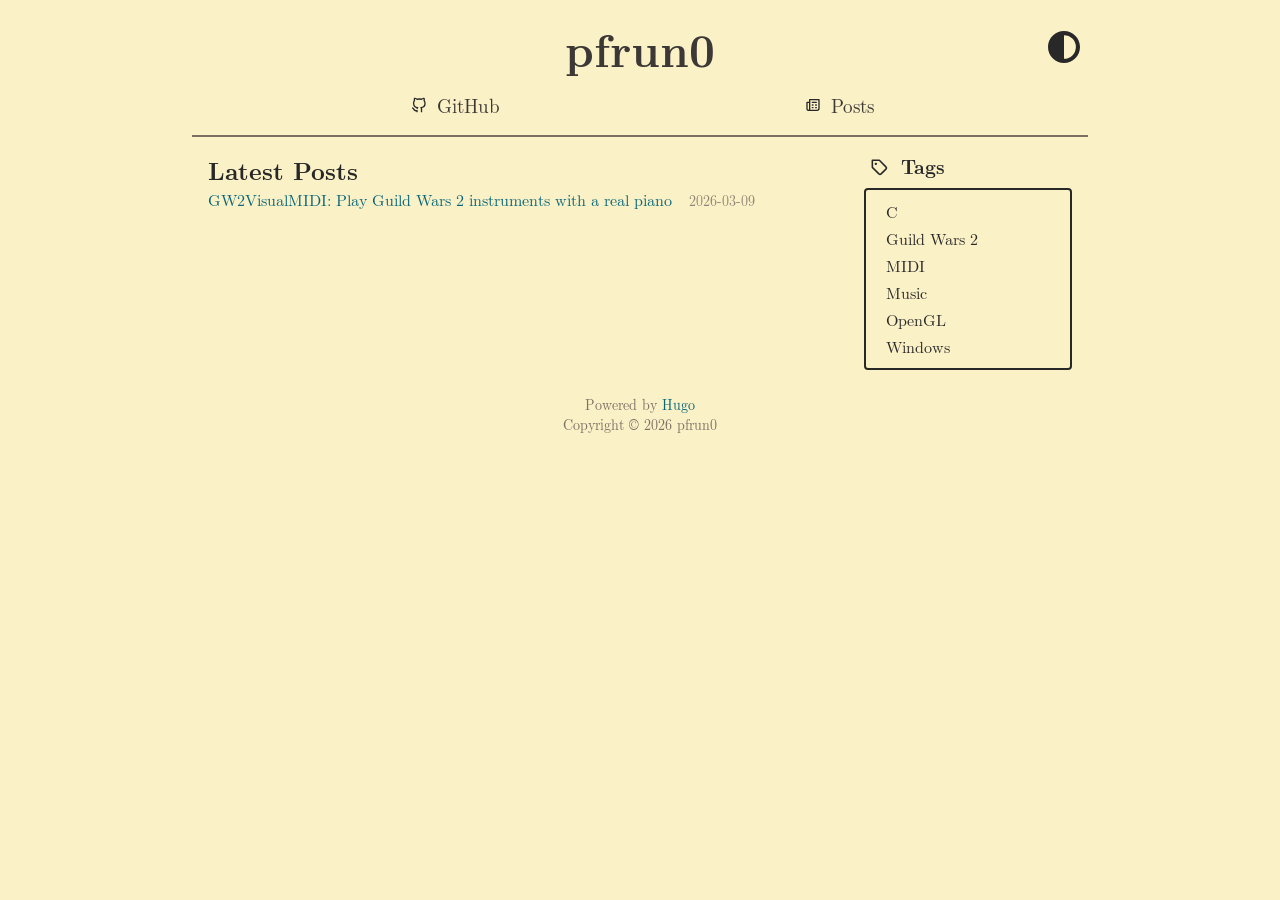
==== index.html @ 2d3a09f6 "Blog update" ====
<!DOCTYPE html>
<html lang="en-us" style="font-size: 100%">

<head>
	<meta name="generator" content="Hugo 0.157.0">
  <meta charset="UTF-8">
  <meta name="viewport" content="width=device-width, initial-scale=1.0">

  
  <meta name="author" content="pfrun0">

  
  
  <meta name="description" content="Hello World">
  

  
  <link rel="apple-touch-icon" sizes="180x180" href="http://localhost//images/apple-touch-icon.png">
  <link rel="icon" type="image/png" sizes="32x32" href="http://localhost//images/favicon-32x32.png">
  <link rel="icon" type="image/png" sizes="16x16" href="http://localhost//images/favicon-16x16.png">

  
  
  <meta name="keywords" content='hugo latex theme blog texify texify2 texify3 michael neuper'>
  

  
  
  <link rel="stylesheet" href='/katex/katex.min.css'>
<script defer defer src='/katex/katex.min.js'></script>
<script defer src='/katex/contrib/auto-render.min.js'></script>
<script>
    document.addEventListener("DOMContentLoaded", function() {
        renderMathInElement(document.body, {
          delimiters: [
              {left: '$$', right: '$$', display: true},
              {left: '$', right: '$', display: false},
              {left: '\\(', right: '\\)', display: false},
              {left: '\\[', right: '\\]', display: true}
          ],
          throwOnError : false
        });
    });
</script>
  

  
  

  
  <meta property="og:url" content="http://localhost/">
  <meta property="og:site_name" content="pfrun0">
  <meta property="og:title" content="pfrun0">
  <meta property="og:description" content="Hello World">
  <meta property="og:locale" content="en_us">
  <meta property="og:type" content="website">


  
  <link rel="canonical" href="http://localhost/">

  
  
  <link rel="alternate" type="application/rss+xml" href="http://localhost/index.xml" title="pfrun0" />
  
  
  <meta itemprop="name" content="pfrun0">
  <meta itemprop="description" content="Hello World">
  <meta itemprop="datePublished" content="2026-03-09T00:00:00+00:00">
  <meta itemprop="dateModified" content="2026-03-09T00:00:00+00:00">

  
  
  
    <link rel="stylesheet" href="/css/common.min.e562d763c6d0825495eb17de8b2c1d9800cf7c08db1c36accedf77a5fccfc4b9.css" integrity="sha256-5WLXY8bQglSV6xfeiywdmADPfAjbHDaszt93pfzPxLk=" crossorigin="anonymous">
  

  
  
    <link rel="stylesheet" href="/css/content.min.6c9ed0934a51a1ab8000e08ffe5936c990057489fed352ce34606a43c03bf7d3.css" integrity="sha256-bJ7Qk0pRoauAAOCP/lk2yZAFdIn&#43;01LONGBqQ8A799M=" crossorigin="anonymous">
  

  
  
  <title>pfrun0</title>
  

  
  
  <meta name="twitter:card" content="summary">
  <meta name="twitter:title" content="pfrun0">
  <meta name="twitter:description" content="Hello World">


  


  <link rel="stylesheet" href="/css/index.min.1a5a45e0f487fca4e7dc535918e08270aeedac29162a881bb3c2cf9171c418d2.css" integrity="sha256-GlpF4PSH/KTn3FNZGOCCcK7trCkWKogbs8LPkXHEGNI=" crossorigin="anonymous">


</head>

<body>
  <div id="wrapper">
    


<header id="header">
  <h1>
    <a href="http://localhost/">pfrun0</a>
    <button id="dark-mode-toggle" class="dark-mode-toggle" aria-label="Toggle theme">
        <svg width="2rem" height="2rem" xmlns="http://www.w3.org/2000/svg" viewBox="0 0 496 496">
        <path fill="currentColor" d="M8,256C8,393,119,504,256,504S504,393,504,256,393,8,256,8,8,119,8,256ZM256,440V72a184,184,0,0,1,0,368Z" transform="translate(-8 -8)"/>
        </svg>
    </button>
  </h1>

  <nav>
    
    <span class="nav-bar-item">
      
        <span class="icon"><svg width="1em" height="1em" viewBox="0 0 24 24" xmlns="http://www.w3.org/2000/svg"><path d="M10.07031,20.50291a1.00008,1.00008,0,0,0-1.18115-.9834c-1.30908.24024-2.96191.27637-3.40137-.958a5.70754,5.70754,0,0,0-1.83691-2.415,1.20073,1.20073,0,0,1-.1665-.10938,1,1,0,0,0-.93067-.64551H2.54883a.99965.99965,0,0,0-1,.99512c-.00391.81543.811,1.33789,1.1416,1.51465a4.4408,4.4408,0,0,1,.92383,1.35937c.36426,1.02344,1.42285,2.57617,4.46582,2.376.001.03516.00195.06836.00244.09863l.00439.26758a1,1,0,0,0,2,0l-.00488-.31836C10.07715,21.4951,10.07031,21.22068,10.07031,20.50291Zm10.667-15.126c.03174-.125.063-.26367.09034-.41992a6.27792,6.27792,0,0,0-.40821-3.293,1.002,1.002,0,0,0-.61572-.58007c-.356-.12012-1.67041-.35645-4.18408,1.25a13.86918,13.86918,0,0,0-6.354,0C6.76221.751,5.45459.9658,5.10205,1.07908a.99744.99744,0,0,0-.63135.584,6.3003,6.3003,0,0,0-.40332,3.35644c.02442.12793.05078.2461.07813.35449A6.26928,6.26928,0,0,0,2.89014,9.20311a8.42168,8.42168,0,0,0,.04248.92187c.334,4.60254,3.334,5.98438,5.42431,6.459-.04345.125-.083.25878-.11816.40039a1.00023,1.00023,0,0,0,1.94238.47851,1.6784,1.6784,0,0,1,.46778-.87793.99947.99947,0,0,0-.5459-1.74512c-3.4541-.39453-4.95362-1.80175-5.1792-4.89843a6.61076,6.61076,0,0,1-.03369-.73828,4.25769,4.25769,0,0,1,.91943-2.71289,3.022,3.022,0,0,1,.1958-.23145.99988.99988,0,0,0,.188-1.02441,3.3876,3.3876,0,0,1-.15527-.55567A4.09356,4.09356,0,0,1,6.1167,3.06346a7.54263,7.54263,0,0,1,2.415,1.17968,1.00877,1.00877,0,0,0,.82764.13282,11.77716,11.77716,0,0,1,6.17285.001,1.00549,1.00549,0,0,0,.83056-.13769,7.572,7.572,0,0,1,2.40528-1.19043,4.03977,4.03977,0,0,1,.0874,1.57812,3.205,3.205,0,0,1-.16895.60743.9999.9999,0,0,0,.188,1.02441c.07715.08691.1543.18066.22363.26855A4.12186,4.12186,0,0,1,20,9.20311a7.03888,7.03888,0,0,1-.0376.77734c-.22021,3.05566-1.72558,4.46387-5.1958,4.85937a1,1,0,0,0-.54541,1.7461,1.63079,1.63079,0,0,1,.46631.9082,3.06079,3.06079,0,0,1,.09229.81934v2.334C14.77,21.2949,14.77,21.78025,14.77,22.00291a1,1,0,1,0,2,0c0-.2168,0-.69238.00977-1.33984V18.31346a4.8815,4.8815,0,0,0-.15479-1.31153,4.25638,4.25638,0,0,0-.11621-.416,6.51258,6.51258,0,0,0,5.44531-6.42383A8.69677,8.69677,0,0,0,22,9.20311,6.13062,6.13062,0,0,0,20.7373,5.37693Z"/></svg></span>
      
      <a class="link" href="https://github.com/pfrun0">GitHub</a>
    </span>
    
    <span class="nav-bar-item">
      
        <span class="icon"><svg width="1em" height="1em" viewBox="0 0 24 24" xmlns="http://www.w3.org/2000/svg"><path d="M17,11H16a1,1,0,0,0,0,2h1a1,1,0,0,0,0-2Zm0,4H16a1,1,0,0,0,0,2h1a1,1,0,0,0,0-2ZM11,9h6a1,1,0,0,0,0-2H11a1,1,0,0,0,0,2ZM21,3H7A1,1,0,0,0,6,4V7H3A1,1,0,0,0,2,8V18a3,3,0,0,0,3,3H18a4,4,0,0,0,4-4V4A1,1,0,0,0,21,3ZM6,18a1,1,0,0,1-2,0V9H6Zm14-1a2,2,0,0,1-2,2H7.82A3,3,0,0,0,8,18V5H20Zm-9-4h1a1,1,0,0,0,0-2H11a1,1,0,0,0,0,2Zm0,4h1a1,1,0,0,0,0-2H11a1,1,0,0,0,0,2Z"/></svg></span>
      
      <a class="link" href="/posts/">Posts</a>
    </span>
    
  </nav>
</header>
<hr class="head-rule"></hr>
    
<main class="grid-container">
    <div id="content" class="index">
        
            
        

        <h2>Latest Posts</h2>
        
        <div style="margin-bottom: 1.2rem;">
            <a href="http://localhost/posts/pianoapp/">GW2VisualMIDI: Play Guild Wars 2 instruments with a real piano</a>
            <span style="color: var(--gray); font-size: 0.85em; margin-left: 0.75rem;">2026-03-09</span>
        </div>
        
    </div>

    <div class="sidebar">
        
        <h3 class="taxonomy">
            <span class="icon">
                <svg width="1em" height="1em" viewBox="0 0 24 24" xmlns="http://www.w3.org/2000/svg" fill="currentColor" class="taxonomy-svg">
                    <path d="M7.5,6A1.5,1.5,0,1,0,9,7.5,1.5,1.5,0,0,0,7.5,6Zm13.62,4.71L12.71,2.29A1,1,0,0,0,12,2H3A1,1,0,0,0,2,3v9a1,1,0,0,0,.29.71l8.42,8.41a3,3,0,0,0,4.24,0L21.12,15a3,3,0,0,0,0-4.24Zm-1.41,2.82h0l-6.18,6.17a1,1,0,0,1-1.41,0L4,11.59V4h7.59l8.12,8.12a1,1,0,0,1,.29.71A1,1,0,0,1,19.71,13.53Z"/></svg>
            </span>
            <a href="/tags/">Tags</a>
        </h3>
        <ul class="nav-list sidenav">
            
            <li>
                <a href="http://localhost/tags/c/">C</a>
            </li>
            
            <li>
                <a href="http://localhost/tags/guild-wars-2/">Guild Wars 2</a>
            </li>
            
            <li>
                <a href="http://localhost/tags/midi/">MIDI</a>
            </li>
            
            <li>
                <a href="http://localhost/tags/music/">Music</a>
            </li>
            
            <li>
                <a href="http://localhost/tags/opengl/">OpenGL</a>
            </li>
            
            <li>
                <a href="http://localhost/tags/windows/">Windows</a>
            </li>
            
        </ul>
        
    </div>
</main>

    <footer id="footer">
  <div>
    <span>Powered by <a href="https://gohugo.io">Hugo</a></span>
  </div>
  <div>
    <span>Copyright © 2026 pfrun0</span>
  </div>
</footer>

  </div>

  
  <script src='http://localhost/js/script.js' defer></script>

  
  
  <link media="screen" rel="stylesheet" href="http://localhost/css/custom.css" />
  

  
  

  
  

</body>

</html>
---- css/common.min.e562d763c6d0825495eb17de8b2c1d9800cf7c08db1c36accedf77a5fccfc4b9.css ----
:root{--bg_h:#f9f5d7;--bg:#fbf1c7;--bg_s:#f2e5bc;--bg1:#ebdbb2;--bg2:#d5c4a1;--bg3:#bdae93;--bg4:#a89984;--fg:#282828;--fg1:#3c3836;--fg2:#504945;--fg3:#665c54;--fg4:#7c6f64;--red:#9d0006;--green:#79740e;--yellow:#b57614;--blue:#076678;--purple:#8f3f71;--aqua:#427b58;--orange:#af3a03;--gray:#928374;--red-dim:#cc2412;--green-dim:#98971a;--yellow-dim:#d79921;--blue-dim:#458598;--purple-dim:#b16286;--aqua-dim:#689d6a;--orange-dim:#d65d0e;--gray-dim:#7c6f64}.darkmode{--bg_h:#1d2021;--bg:#282828;--bg_s:#32302f;--bg1:#3c3836;--bg2:#504945;--bg3:#665c54;--bg4:#7c6f64;--fg:#fbf1c7;--fg1:#ebdbb2;--fg2:#d5c4a1;--fg3:#bdae93;--fg4:#a89984;--red:#fb4934;--green:#b8bb26;--yellow:#fabd2f;--blue:#83a598;--purple:#d3869b;--aqua:#8ec07c;--gray:#928374;--orange:#fe8019;--red-dim:#cc2412;--green-dim:#98971a;--yellow-dim:#d79921;--blue-dim:#458588;--purple-dim:#b16286;--aqua-dim:#689d6a;--gray-dim:#a89984;--orange-dim:#d65d0e}@font-face{font-display:swap;font-family:latin modern mono;font-style:normal;font-weight:700;src:url(../fonts/lmmono-bold.woff)}@font-face{font-display:swap;font-family:latin modern mono;font-style:italic;font-weight:700;src:url(../fonts/lmmono-bolditalic.woff)}@font-face{font-display:swap;font-family:latin modern mono;font-style:italic;font-weight:400;src:url(../fonts/lmmono-italic.woff)}@font-face{font-display:swap;font-family:latin modern mono;font-style:normal;font-weight:400;src:url(../fonts/lmmono-normal.woff)}@font-face{font-display:swap;font-family:latin modern roman;font-style:normal;font-weight:700;src:url(../fonts/lmroman-bold.woff)}@font-face{font-display:swap;font-family:latin modern roman;font-style:italic;font-weight:700;src:url(../fonts/lmroman-bolditalic.woff)}@font-face{font-display:swap;font-family:latin modern roman;font-style:italic;font-weight:400;src:url(../fonts/lmroman-italic.woff)}@font-face{font-display:swap;font-family:latin modern roman;font-style:normal;font-weight:400;src:url(../fonts/lmroman-normal.woff)}*{box-sizing:border-box;margin:0;padding:0}body{background-color:var(--bg);color:var(--fg)}a{text-decoration:none}a:link{color:var(--blue)}a:hover,a:visited{color:var(--blue-dim)}::-moz-selection{background-color:var(--blue);color:#fff}::selection{background-color:var(--blue);color:#fff}time{color:var(--fg4);margin-left:1rem;min-width:5rem}hr{background-color:var(--fg4);margin-top:1rem;margin-bottom:1rem;border:0;height:2px}#wrapper{background-color:var(--bg);display:flex;flex-direction:column;font-family:latin modern roman,times new roman,serif;min-height:100vh;overflow-wrap:break-word;padding:1rem 15vw}@media screen and (max-width:768px){#wrapper{padding-left:5vw;padding-right:5vw}}.paginator{align-items:flex-end;display:flex;flex-direction:row;justify-content:space-between;margin-top:2rem}::-webkit-scrollbar{background-color:var(--bg);height:8px;width:8px}::-webkit-scrollbar-thumb{background-color:var(--fg4)}::-webkit-scrollbar-thumb:hover{background-color:var(--fg1)}#header{align-items:center;display:flex;flex-direction:column}#header>h1{text-align:center}@media screen and (min-width:768px){#header>h1{font-size:2.8rem}}#header>nav{display:flex;flex-direction:row;justify-content:space-around;flex-wrap:wrap;max-width:768px;margin-top:10px;width:100%}#header>nav>span>a{font-size:1.2rem;color:var(--fg1);text-decoration:none;display:inline-block;position:relative}#header>nav>span>a:after{background-color:var(--fg1);content:"";position:absolute;width:100%;transform:scaleX(0);height:2px;bottom:0;left:0;transform-origin:bottom right;transition:transform .25s ease-out}#header>nav>span>a:hover:after{transform:scaleX(1);transform-origin:bottom left}#header a,#header a:hover,#header a:visited{color:var(--fg1)}main{margin:0 1rem}#main{align-self:center;display:flex;flex-direction:column;flex-grow:1;max-width:100%;padding:0;width:calc(100% - 2rem)}@media screen and (max-width:768px){#main{width:100%}}#footer{color:var(--fg4);align-items:center;display:flex;font-size:.9rem;flex-direction:column;margin-top:1rem}#footer>.footnote{text-align:center}#sharingbuttons{align-items:center;display:flex;flex-direction:row;justify-content:space-between;margin-top:1rem;flex-wrap:wrap}.dark-mode-toggle{background-color:var(--bg);color:var(--fg);position:absolute;top:calc((4px + 1rem)/2 + 12.55px);right:15vw;border:none;padding:.5rem;border-radius:.25rem;cursor:pointer;transition:opacity .3s}.dark-mode-toggle:hover{color:var(--fg1)}@media screen and (max-width:768px){.dark-mode-toggle{right:calc((4px + 1rem)/2)}}.icon svg{fill:var(--fg);margin-right:.3em;margin-left:.3em}.taxonomy-svg{padding:0;top:.125em;position:relative}.row{margin-left:2rem}
---- css/content.min.6c9ed0934a51a1ab8000e08ffe5936c990057489fed352ce34606a43c03bf7d3.css ----
:root{--bg_h:#f9f5d7;--bg:#fbf1c7;--bg_s:#f2e5bc;--bg1:#ebdbb2;--bg2:#d5c4a1;--bg3:#bdae93;--bg4:#a89984;--fg:#282828;--fg1:#3c3836;--fg2:#504945;--fg3:#665c54;--fg4:#7c6f64;--red:#9d0006;--green:#79740e;--yellow:#b57614;--blue:#076678;--purple:#8f3f71;--aqua:#427b58;--orange:#af3a03;--gray:#928374;--red-dim:#cc2412;--green-dim:#98971a;--yellow-dim:#d79921;--blue-dim:#458598;--purple-dim:#b16286;--aqua-dim:#689d6a;--orange-dim:#d65d0e;--gray-dim:#7c6f64}.darkmode{--bg_h:#1d2021;--bg:#282828;--bg_s:#32302f;--bg1:#3c3836;--bg2:#504945;--bg3:#665c54;--bg4:#7c6f64;--fg:#fbf1c7;--fg1:#ebdbb2;--fg2:#d5c4a1;--fg3:#bdae93;--fg4:#a89984;--red:#fb4934;--green:#b8bb26;--yellow:#fabd2f;--blue:#83a598;--purple:#d3869b;--aqua:#8ec07c;--gray:#928374;--orange:#fe8019;--red-dim:#cc2412;--green-dim:#98971a;--yellow-dim:#d79921;--blue-dim:#458588;--purple-dim:#b16286;--aqua-dim:#689d6a;--gray-dim:#a89984;--orange-dim:#d65d0e}.bg{color:#3c3836;background-color:#fbf1c7}.chroma{color:#3c3836;background-color:#fbf1c7}.chroma .lnlinks{outline:none;text-decoration:none;color:inherit}.chroma .lntd{vertical-align:top;padding:0;margin:0;border:0}.chroma .lntable{border-spacing:0;padding:0;margin:0;border:0}.chroma .hl{background-color:#e1d8b3}.chroma .lnt{white-space:pre;-webkit-user-select:none;-moz-user-select:none;user-select:none;margin-right:.4em;padding:0 .4em;color:#9d9b9a}.chroma .ln{white-space:pre;-webkit-user-select:none;-moz-user-select:none;user-select:none;margin-right:.4em;padding:0 .4em;color:#9d9b9a}.chroma .line{display:flex}.chroma .k{color:#af3a03}.chroma .kc{color:#af3a03}.chroma .kd{color:#af3a03}.chroma .kn{color:#af3a03}.chroma .kp{color:#af3a03}.chroma .kr{color:#af3a03}.chroma .kt{color:#b57614}.chroma .na{color:#79740e;font-weight:700}.chroma .nb{color:#b57614}.chroma .no{color:#d3869b}.chroma .ni{color:#b57614}.chroma .ne{color:#fb4934}.chroma .nf{color:#b57614}.chroma .nl{color:#9d0006}.chroma .nt{color:#9d0006}.chroma .s{color:#79740e}.chroma .sa{color:#79740e}.chroma .sb{color:#79740e}.chroma .sc{color:#79740e}.chroma .dl{color:#79740e}.chroma .sd{color:#79740e}.chroma .s2{color:#79740e}.chroma .se{color:#79740e}.chroma .sh{color:#79740e}.chroma .si{color:#79740e}.chroma .sx{color:#79740e}.chroma .sr{color:#79740e}.chroma .s1{color:#79740e}.chroma .ss{color:#076678}.chroma .m{color:#8f3f71}.chroma .mb{color:#8f3f71}.chroma .mf{color:#8f3f71}.chroma .mh{color:#8f3f71}.chroma .mi{color:#8f3f71}.chroma .il{color:#8f3f71}.chroma .mo{color:#8f3f71}.chroma .o{color:#af3a03}.chroma .ow{color:#af3a03}.chroma .c{color:#928374;font-style:italic}.chroma .ch{color:#928374;font-style:italic}.chroma .cm{color:#928374;font-style:italic}.chroma .c1{color:#928374;font-style:italic}.chroma .cs{color:#928374;font-style:italic}.chroma .cp{color:#427b58}.chroma .cpf{color:#427b58;font-style:italic}.chroma .gd{color:#282828;background-color:#9d0006}.chroma .ge{color:#076678;text-decoration:underline}.chroma .gr{background-color:#9d0006;font-weight:700}.chroma .gh{color:#79740e;font-weight:700}.chroma .gi{color:#282828;background-color:#79740e}.chroma .go{color:#504945}.chroma .gu{color:#79740e;font-weight:700}.chroma .gt{background-color:#3c3836;font-weight:700}.darkmode{}.darkmode .bg{color:#ebdbb2;background-color:#282828}.darkmode{}.darkmode .chroma{color:#ebdbb2;background-color:#282828}.darkmode{}.darkmode{}.darkmode{}.darkmode{}.darkmode .chroma .lnlinks{outline:none;text-decoration:none;color:inherit}.darkmode{}.darkmode .chroma .lntd{vertical-align:top;padding:0;margin:0;border:0}.darkmode{}.darkmode .chroma .lntable{border-spacing:0;padding:0;margin:0;border:0}.darkmode{}.darkmode .chroma .hl{background-color:#3d3d3d}.darkmode{}.darkmode .chroma .lnt{white-space:pre;-webkit-user-select:none;-moz-user-select:none;user-select:none;margin-right:.4em;padding:0 .4em;color:#756d59}.darkmode{}.darkmode .chroma .ln{white-space:pre;-webkit-user-select:none;-moz-user-select:none;user-select:none;margin-right:.4em;padding:0 .4em;color:#756d59}.darkmode{}.darkmode .chroma .line{display:flex}.darkmode{}.darkmode .chroma .k{color:#fe8019}.darkmode{}.darkmode .chroma .kc{color:#fe8019}.darkmode{}.darkmode .chroma .kd{color:#fe8019}.darkmode{}.darkmode .chroma .kn{color:#fe8019}.darkmode{}.darkmode .chroma .kp{color:#fe8019}.darkmode{}.darkmode .chroma .kr{color:#fe8019}.darkmode{}.darkmode .chroma .kt{color:#fabd2f}.darkmode{}.darkmode{}.darkmode .chroma .na{color:#b8bb26;font-weight:700}.darkmode{}.darkmode .chroma .nb{color:#fabd2f}.darkmode{}.darkmode{}.darkmode{}.darkmode .chroma .no{color:#d3869b}.darkmode{}.darkmode{}.darkmode .chroma .ni{color:#fabd2f}.darkmode{}.darkmode .chroma .ne{color:#fb4934}.darkmode{}.darkmode .chroma .nf{color:#fabd2f}.darkmode{}.darkmode{}.darkmode .chroma .nl{color:#fb4934}.darkmode{}.darkmode{}.darkmode{}.darkmode{}.darkmode .chroma .nt{color:#fb4934}.darkmode{}.darkmode{}.darkmode{}.darkmode{}.darkmode{}.darkmode{}.darkmode{}.darkmode{}.darkmode .chroma .s{color:#b8bb26}.darkmode{}.darkmode .chroma .sa{color:#b8bb26}.darkmode{}.darkmode .chroma .sb{color:#b8bb26}.darkmode{}.darkmode .chroma .sc{color:#b8bb26}.darkmode{}.darkmode .chroma .dl{color:#b8bb26}.darkmode{}.darkmode .chroma .sd{color:#b8bb26}.darkmode{}.darkmode .chroma .s2{color:#b8bb26}.darkmode{}.darkmode .chroma .se{color:#b8bb26}.darkmode{}.darkmode .chroma .sh{color:#b8bb26}.darkmode{}.darkmode .chroma .si{color:#b8bb26}.darkmode{}.darkmode .chroma .sx{color:#b8bb26}.darkmode{}.darkmode .chroma .sr{color:#b8bb26}.darkmode{}.darkmode .chroma .s1{color:#b8bb26}.darkmode{}.darkmode .chroma .ss{color:#83a598}.darkmode{}.darkmode .chroma .m{color:#d3869b}.darkmode{}.darkmode .chroma .mb{color:#d3869b}.darkmode{}.darkmode .chroma .mf{color:#d3869b}.darkmode{}.darkmode .chroma .mh{color:#d3869b}.darkmode{}.darkmode .chroma .mi{color:#d3869b}.darkmode{}.darkmode .chroma .il{color:#d3869b}.darkmode{}.darkmode .chroma .mo{color:#d3869b}.darkmode{}.darkmode .chroma .o{color:#fe8019}.darkmode{}.darkmode .chroma .ow{color:#fe8019}.darkmode{}.darkmode{}.darkmode .chroma .c{color:#928374;font-style:italic}.darkmode{}.darkmode .chroma .ch{color:#928374;font-style:italic}.darkmode{}.darkmode .chroma .cm{color:#928374;font-style:italic}.darkmode{}.darkmode .chroma .c1{color:#928374;font-style:italic}.darkmode{}.darkmode .chroma .cs{color:#928374;font-style:italic}.darkmode{}.darkmode .chroma .cp{color:#8ec07c}.darkmode{}.darkmode .chroma .cpf{color:#8ec07c;font-style:italic}.darkmode{}.darkmode{}.darkmode .chroma .gd{color:#282828;background-color:#fb4934}.darkmode{}.darkmode .chroma .ge{color:#83a598;text-decoration:underline}.darkmode{}.darkmode .chroma .gr{background-color:#fb4934;font-weight:700}.darkmode{}.darkmode .chroma .gh{color:#b8bb26;font-weight:700}.darkmode{}.darkmode .chroma .gi{color:#282828;background-color:#b8bb26}.darkmode{}.darkmode .chroma .go{color:#504945}.darkmode{}.darkmode{}.darkmode{}.darkmode .chroma .gu{color:#b8bb26;font-weight:700}.darkmode{}.darkmode .chroma .gt{background-color:#fb4934;font-weight:700}.darkmode{}.darkmode{}.content .MathJax{font-size:100%!important;overflow-x:auto;overflow-y:hidden}.content .katex{font-size:100%!important;overflow-x:auto;overflow-y:hidden}.content :last-child{margin-bottom:0}.content a{text-decoration:underline}.content a:hover{text-decoration:none}.content a.footnote-ref{text-decoration:none}.content a.footnote-ref::before{content:"["}.content a.footnote-ref::after{content:"]"}.content blockquote{background-color:var(--bg_s);border-left:var(--fg)2px solid;border-radius:.25rem;font-style:italic;padding:1rem 2rem}.content blockquote blockquote{background-color:var(--bg1)}.content pre{background-color:var(--bg_s)!important;border-radius:.25rem;font-family:latin modern mono,Courier,monospace;position:relative;overflow-x:auto;padding:1rem}.content pre code{padding:0}.content code{background-color:var(--bg_s);border-radius:.25rem;font-family:latin modern mono,Courier,monospace;padding:0 .2rem}.content mark{background-color:var(--bg_s);color:var(--fg1);border-radius:.25rem;padding:0 .2rem}.content kbd{background-color:var(--bg_s);color:var(--fg1);border-radius:.25rem}.content table{display:block;overflow-x:auto;margin:auto;background-color:var(--bg);border-collapse:collapse;border:none}.content table td,.content table th{border:var(--fg4)2px solid;padding:.1rem .5rem}.content table th{background-color:var(--bg_s);font-weight:700}.content ol,.content ul{margin-left:1rem}.content dt{font-weight:700}.content dd{margin-left:1rem}button.copy-button{background-color:var(--bg1);color:var(--fg1);position:absolute;top:calc((4px + 1rem)/2);right:calc((4px + 1rem)/2);opacity:.7;border:none;padding:.5rem;border-radius:.25rem;cursor:pointer;transition:opacity .3s}button.copy-button:hover{opacity:1;background-color:var(--bg)}button.copy-button .octicon-check{color:var(--green)}.content blockquote,.content div,.content h1,.content h2,.content h3,.content h4,.content h5,.content h6,.content p,.content pre,.content ol,.content table,.content ul,.content dl,.content video{margin-bottom:1rem}.content h1,.content h2,.content h3,.content h4,.content h5,.content h6{line-height:2.483281573rem}.content h1{font-size:2.4rem}.content h2{font-size:1.8867633066rem}.content h3{font-size:1.483281573rem}.content h4{font-size:1.1660838522rem}.content h5{font-size:.916718427rem}.content h6{font-size:.7206794544rem}.content img{max-width:100%}.content p{text-align:justify}.content strong.chinese{font-weight:400;text-emphasis-style:dot;text-emphasis-position:under;-webkit-text-emphasis-style:dot;-webkit-text-emphasis-position:under}.content.numbered-subtitles{counter-reset:section-h2}.content.numbered-subtitles h2{counter-reset:section-h3}.content.numbered-subtitles h2:before{counter-increment:section-h2;content:counter(section-h2)" "}.content.numbered-subtitles h3{counter-reset:section-h4}.content.numbered-subtitles h3:before{counter-increment:section-h3;content:counter(section-h2)"." counter(section-h3)" "}.content.numbered-subtitles h4{counter-reset:section-h5}.content.numbered-subtitles h4:before{counter-increment:section-h4;content:counter(section-h2)"." counter(section-h3)"." counter(section-h4)" "}.content.numbered-subtitles h5{counter-reset:section-h6}.content.numbered-subtitles h5:before{counter-increment:section-h5;content:counter(section-h2)"." counter(section-h3)"." counter(section-h4)"." counter(section-h5)" "}.content.numbered-subtitles h6:before{counter-increment:section-h6;content:counter(section-h2)"." counter(section-h3)"." counter(section-h4)"." counter(section-h5)"." counter(section-h6)" "}.toc.numbered-subtitles{counter-reset:ul-h2}.toc.numbered-subtitles li{counter-reset:ul-h3}.toc.numbered-subtitles li:before{counter-increment:ul-h2;content:counter(ul-h2)" "}.toc.numbered-subtitles li li{counter-reset:ul-h4}.toc.numbered-subtitles li li:before{counter-increment:ul-h3;content:counter(ul-h2)"." counter(ul-h3)" "}.toc.numbered-subtitles li li li{counter-reset:ul-h5}.toc.numbered-subtitles li li li:before{counter-increment:ul-h4;content:counter(ul-h2)"." counter(ul-h3)"." counter(ul-h4)" "}.toc.numbered-subtitles li li li li{counter-reset:ul-h6}.toc.numbered-subtitles li li li li:before{counter-increment:ul-h5;content:counter(ul-h2)"." counter(ul-h3)"." counter(ul-h4)"." counter(ul-h5)" "}.toc.numbered-subtitles li li li li li:before{counter-increment:ul-h6;content:counter(ul-h2)"." counter(ul-h3)"." counter(ul-h4)"." counter(ul-h5)"." counter(ul-h6)" "}
---- css/index.min.1a5a45e0f487fca4e7dc535918e08270aeedac29162a881bb3c2cf9171c418d2.css ----
:root{--bg_h:#f9f5d7;--bg:#fbf1c7;--bg_s:#f2e5bc;--bg1:#ebdbb2;--bg2:#d5c4a1;--bg3:#bdae93;--bg4:#a89984;--fg:#282828;--fg1:#3c3836;--fg2:#504945;--fg3:#665c54;--fg4:#7c6f64;--red:#9d0006;--green:#79740e;--yellow:#b57614;--blue:#076678;--purple:#8f3f71;--aqua:#427b58;--orange:#af3a03;--gray:#928374;--red-dim:#cc2412;--green-dim:#98971a;--yellow-dim:#d79921;--blue-dim:#458598;--purple-dim:#b16286;--aqua-dim:#689d6a;--orange-dim:#d65d0e;--gray-dim:#7c6f64}.darkmode{--bg_h:#1d2021;--bg:#282828;--bg_s:#32302f;--bg1:#3c3836;--bg2:#504945;--bg3:#665c54;--bg4:#7c6f64;--fg:#fbf1c7;--fg1:#ebdbb2;--fg2:#d5c4a1;--fg3:#bdae93;--fg4:#a89984;--red:#fb4934;--green:#b8bb26;--yellow:#fabd2f;--blue:#83a598;--purple:#d3869b;--aqua:#8ec07c;--gray:#928374;--orange:#fe8019;--red-dim:#cc2412;--green-dim:#98971a;--yellow-dim:#d79921;--blue-dim:#458588;--purple-dim:#b16286;--aqua-dim:#689d6a;--gray-dim:#a89984;--orange-dim:#d65d0e}.grid-container{display:grid;grid-template-columns:3fr 1fr;gap:2rem}@media(max-width:768px){.grid-container{grid-template-columns:1fr}}.grid-container .sidebar{flex:1}@media screen and (max-width:768px){.grid-container .sidebar{order:1}}.grid-container .sidebar h3.taxonomy>a{color:var(--fg)}.grid-container .sidebar h3.taxonomy>a:visited{color:var(--fg)}.grid-container .sidebar h3.taxonomy>a:hover{color:var(--fg1)}.grid-container .sidebar ul{list-style:none;padding:0;border-color:var(--fg4);display:block;padding:.5rem;margin-top:.5rem;margin-bottom:.5rem;border:2px solid;border-radius:.25rem}.grid-container .sidebar ul li a{text-decoration:none;display:block;padding:2px 12px;color:var(--fg);transition:color .3s,background-color .3s}.grid-container .sidebar ul li a:hover{color:var(--fg1);background-color:var(--bg_s);border-radius:.25rem}
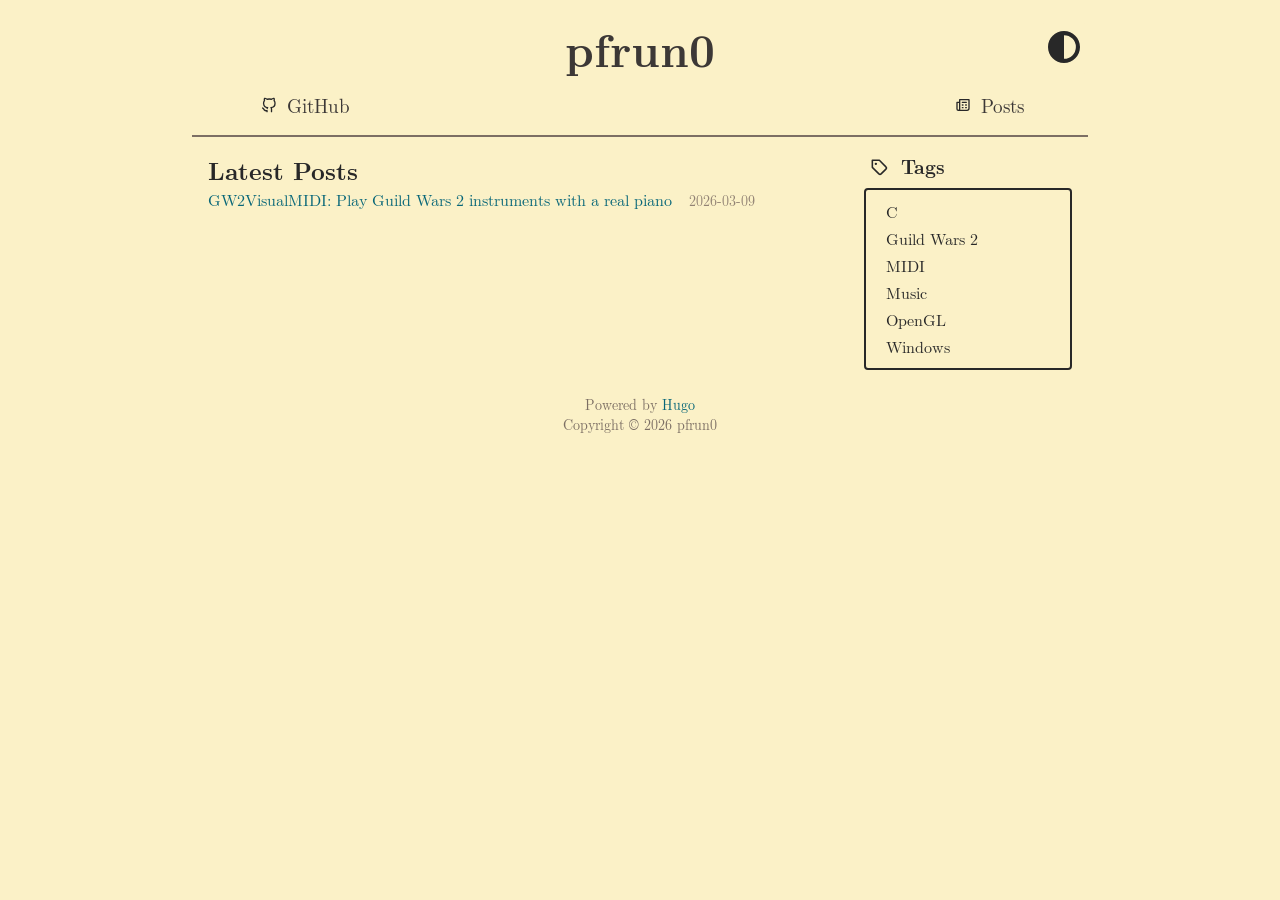
==== commit f0091f57: "Blog update" ====
--- a/index.html
+++ b/index.html
@@ -15,9 +15,9 @@
   
 
   
-  <link rel="apple-touch-icon" sizes="180x180" href="http://localhost//images/apple-touch-icon.png">
-  <link rel="icon" type="image/png" sizes="32x32" href="http://localhost//images/favicon-32x32.png">
-  <link rel="icon" type="image/png" sizes="16x16" href="http://localhost//images/favicon-16x16.png">
+  <link rel="apple-touch-icon" sizes="180x180" href="https://pfrun0.github.io//images/apple-touch-icon.png">
+  <link rel="icon" type="image/png" sizes="32x32" href="https://pfrun0.github.io//images/favicon-32x32.png">
+  <link rel="icon" type="image/png" sizes="16x16" href="https://pfrun0.github.io//images/favicon-16x16.png">
 
   
   
@@ -48,7 +48,7 @@
   
 
   
-  <meta property="og:url" content="http://localhost/">
+  <meta property="og:url" content="https://pfrun0.github.io/">
   <meta property="og:site_name" content="pfrun0">
   <meta property="og:title" content="pfrun0">
   <meta property="og:description" content="Hello World">
@@ -57,11 +57,11 @@
 
 
   
-  <link rel="canonical" href="http://localhost/">
-
-  
-  
-  <link rel="alternate" type="application/rss+xml" href="http://localhost/index.xml" title="pfrun0" />
+  <link rel="canonical" href="https://pfrun0.github.io/">
+
+  
+  
+  <link rel="alternate" type="application/rss+xml" href="https://pfrun0.github.io/index.xml" title="pfrun0" />
   
   
   <meta itemprop="name" content="pfrun0">
@@ -107,7 +107,7 @@
 
 <header id="header">
   <h1>
-    <a href="http://localhost/">pfrun0</a>
+    <a href="https://pfrun0.github.io/">pfrun0</a>
     <button id="dark-mode-toggle" class="dark-mode-toggle" aria-label="Toggle theme">
         <svg width="2rem" height="2rem" xmlns="http://www.w3.org/2000/svg" viewBox="0 0 496 496">
         <path fill="currentColor" d="M8,256C8,393,119,504,256,504S504,393,504,256,393,8,256,8,8,119,8,256ZM256,440V72a184,184,0,0,1,0,368Z" transform="translate(-8 -8)"/>
@@ -144,7 +144,7 @@
         <h2>Latest Posts</h2>
         
         <div style="margin-bottom: 1.2rem;">
-            <a href="http://localhost/posts/pianoapp/">GW2VisualMIDI: Play Guild Wars 2 instruments with a real piano</a>
+            <a href="https://pfrun0.github.io/posts/pianoapp/">GW2VisualMIDI: Play Guild Wars 2 instruments with a real piano</a>
             <span style="color: var(--gray); font-size: 0.85em; margin-left: 0.75rem;">2026-03-09</span>
         </div>
         
@@ -162,27 +162,27 @@
         <ul class="nav-list sidenav">
             
             <li>
-                <a href="http://localhost/tags/c/">C</a>
-            </li>
-            
-            <li>
-                <a href="http://localhost/tags/guild-wars-2/">Guild Wars 2</a>
-            </li>
-            
-            <li>
-                <a href="http://localhost/tags/midi/">MIDI</a>
-            </li>
-            
-            <li>
-                <a href="http://localhost/tags/music/">Music</a>
-            </li>
-            
-            <li>
-                <a href="http://localhost/tags/opengl/">OpenGL</a>
-            </li>
-            
-            <li>
-                <a href="http://localhost/tags/windows/">Windows</a>
+                <a href="https://pfrun0.github.io/tags/c/">C</a>
+            </li>
+            
+            <li>
+                <a href="https://pfrun0.github.io/tags/guild-wars-2/">Guild Wars 2</a>
+            </li>
+            
+            <li>
+                <a href="https://pfrun0.github.io/tags/midi/">MIDI</a>
+            </li>
+            
+            <li>
+                <a href="https://pfrun0.github.io/tags/music/">Music</a>
+            </li>
+            
+            <li>
+                <a href="https://pfrun0.github.io/tags/opengl/">OpenGL</a>
+            </li>
+            
+            <li>
+                <a href="https://pfrun0.github.io/tags/windows/">Windows</a>
             </li>
             
         </ul>
@@ -202,11 +202,11 @@
   </div>
 
   
-  <script src='http://localhost/js/script.js' defer></script>
-
-  
-  
-  <link media="screen" rel="stylesheet" href="http://localhost/css/custom.css" />
+  <script src='https://pfrun0.github.io/js/script.js' defer></script>
+
+  
+  
+  <link media="screen" rel="stylesheet" href="https://pfrun0.github.io/css/custom.css" />
   
 
   
